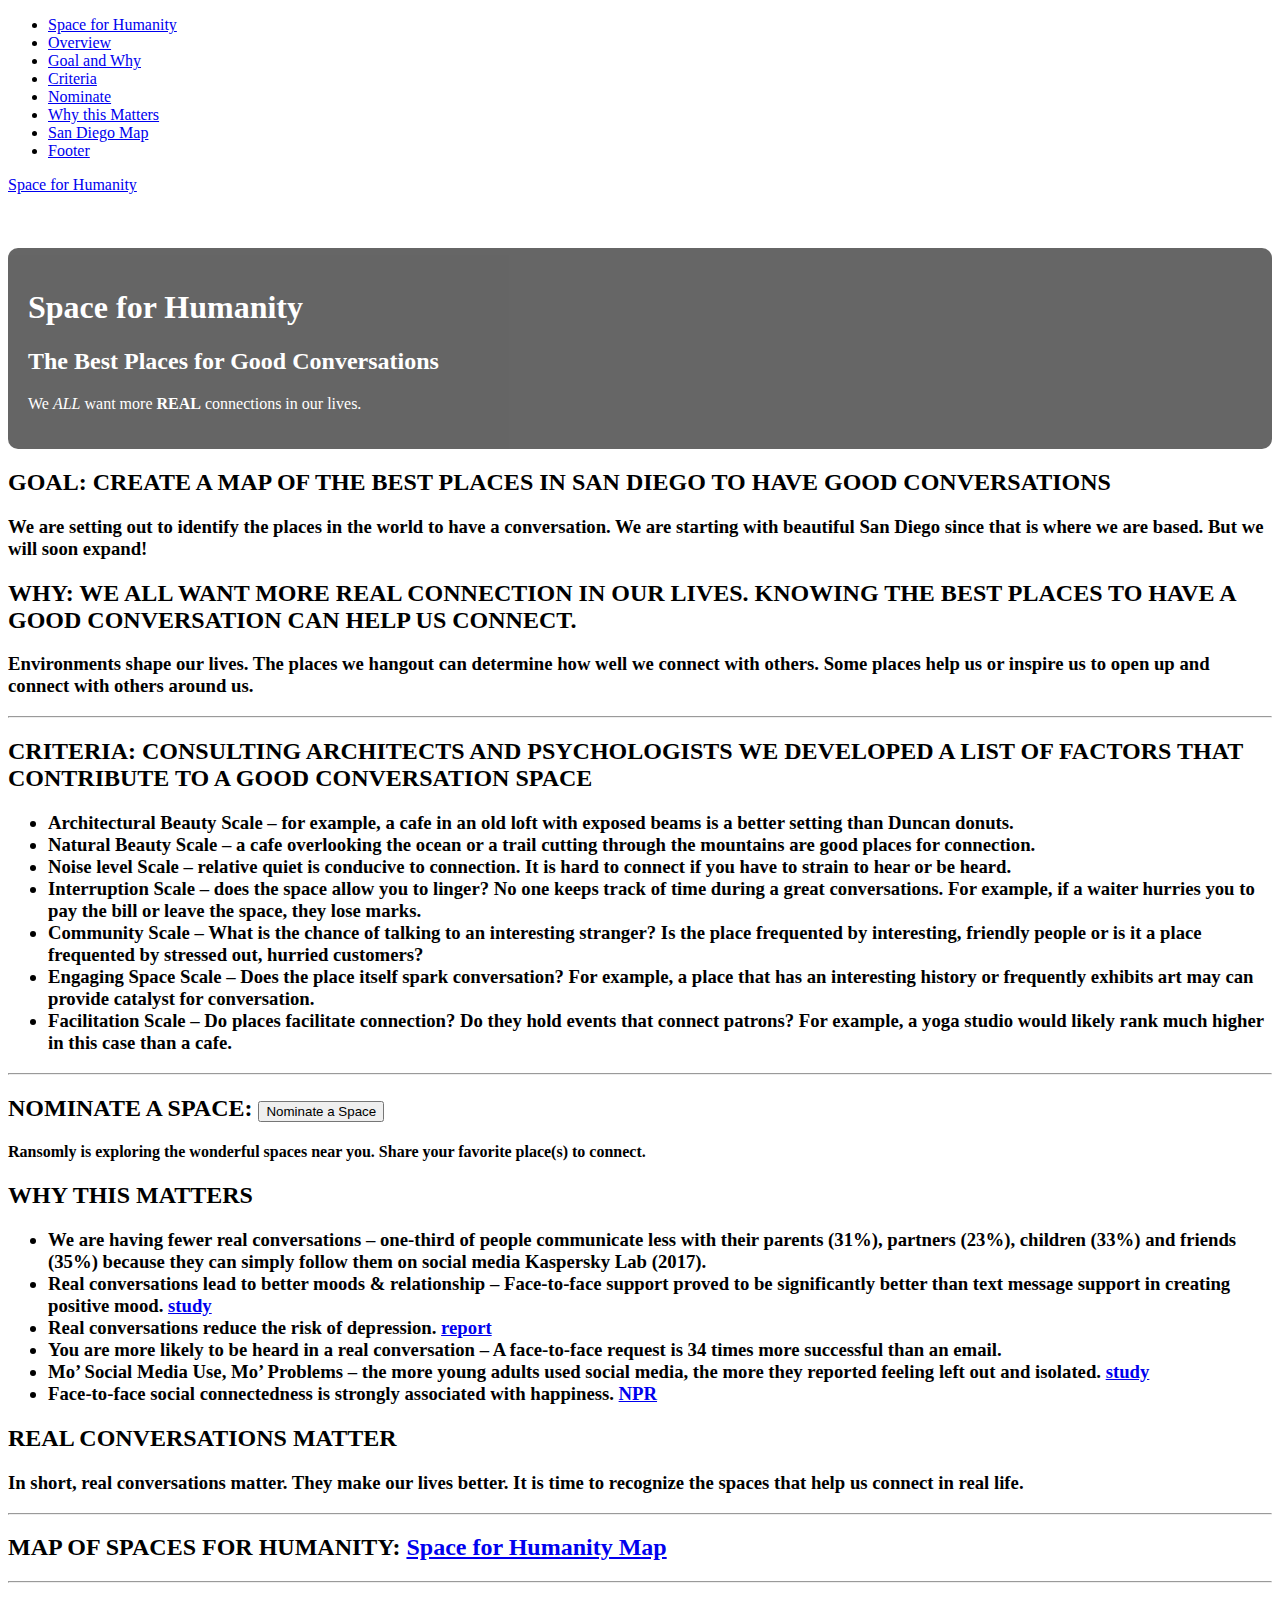
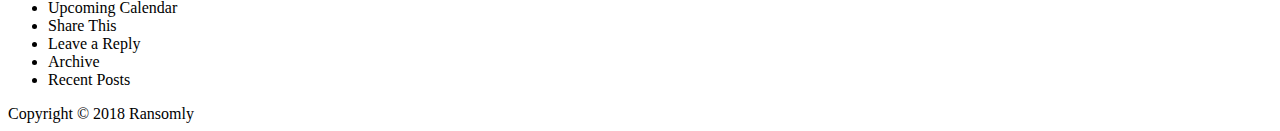
==== index.html @ 61efa422 "second commit" ====
<!DOCTYPE html>
<html lang="en">
<head>
    <meta charset="UTF-8">
    <meta name="viewport" content="width=device-width, initial-scale=1.0">
    <meta http-equiv="X-UA-Compatible" content="ie=edge">
    <link rel="stylesheet" href="https://stackpath.bootstrapcdn.com/bootstrap/4.1.3/css/bootstrap.min.css" integrity="sha384-MCw98/SFnGE8fJT3GXwEOngsV7Zt27NXFoaoApmYm81iuXoPkFOJwJ8ERdknLPMO" crossorigin="anonymous">
    <link rel="stylesheet" href="https://use.fontawesome.com/releases/v5.2.0/css/all.css" integrity="sha384-hWVjflwFxL6sNzntih27bfxkr27PmbbK/iSvJ+a4+0owXq79v+lsFkW54bOGbiDQ" crossorigin="anonymous">
    <link rel="shortcut icon" type="image/x-icon" href="/favicon.ico">
    <link rel="stylesheet" href="css/style.css">
    <title>Welcome to Space for Humanity</title>
    <style>
        .background-header{
            background:black;
            border-radius: 10px;
            padding:20px;
            /* border:red solid thin; */
            opacity:.6;
        }
        .background-header h1, .background-header p, .background-header h2{
            color:white;
        }
    </style>
</head>
<body>
    <!-- Showcase & Nav (include Ransomly link, recent posts, and meta -->
    <div id="showcase">
        <header>
                <nav class='cf'>
                        <ul class='cf'>
                            <li class="hide-on-small"> 
                                <a href="#showcase">Space for Humanity</a>
                            </li>
                          <li>
                            <a href='#showcase'>Overview</a>
                          </li>
                          <li>
                            <a href='#goal-and-why'>Goal and Why</a>
                          </li>
                          <li>
                            <a href='#criteria'>Criteria</a>
                          </li>
                        <li>
                            <a href='#nominate'>Nominate</a>
                        </li>
                        <li>
                            <a href='#why-this-matters'>Why this Matters</a>
                        </li>
                        <li>
                            <a href='#san-diego-map'>San Diego Map</a>
                        </li>
                        <li>
                            <a href='#footer'>Footer</a>
                        </li>
                        </ul>
                        <a href='#' id='openup'>Space for Humanity</a>
                      </nav>
        </header>
        <br>
        <br>
        <br>
        <div class="container">
            <div class="row">
                <div class="col-sm-12 col-md-4"></div>
                <div class="col-sm-12 col-md-4"></div>
                <div class="col-sm-12 col-md-4"></div>
            </div>
            <div class="row">
                    <div class="col-md-6"></div>
                    <div class="col-md-6"></div>
                </div>
        </div>
        <div class="section-main container">
            <div class="row">  
                <div class="col-sm-12 col-md-8 offset-md-2  background-header">
                <h1>Space for Humanity</h1>
                <h2>The Best Places for Good Conversations</h2>
                <p class="lead hide-on-small">We <em>ALL</em> want more <strong>REAL</strong> connections in our lives.</p>
                </div>
            </div> 

        </div>
    </div>
    <!-- Goal & Why Section -->
    <section id="overview" class="section">
        <div class="container">
            <h2 class="section-head">
                <i class="far fa-comments"></i> GOAL: CREATE A MAP OF THE BEST PLACES IN SAN DIEGO TO HAVE GOOD CONVERSATIONS
            </h2>
            <h3>
                We are setting out to identify the places in the world to have a conversation.  We are starting with beautiful San Diego since that is where we are based.  But we will soon expand!
            </h3>
            <h2>
                WHY: WE ALL WANT MORE REAL CONNECTION IN OUR LIVES.  KNOWING THE BEST PLACES TO HAVE A GOOD CONVERSATION CAN HELP US CONNECT.  
            </h2>
            <h3>
                Environments shape our lives.  The places we hangout can determine how well we connect with others.  Some places help us or inspire us to open up and connect with others around us. 
            </h3>
            <hr>
        </div>
    </section>
    <!-- Criteria Section -->
    <section id="overview" class="section">
            <div class="container">
                <h2 class="section-head">
                        <i class="far fa-star"></i> CRITERIA: CONSULTING ARCHITECTS AND PSYCHOLOGISTS WE DEVELOPED A LIST OF FACTORS THAT CONTRIBUTE TO A GOOD CONVERSATION SPACE
                </h2>
                <h3>
                    <div class="list">
                    <ul>
                        <li>Architectural Beauty Scale – for example, a cafe in an old loft with exposed beams is a better setting than Duncan donuts.</li>
                        <li>Natural Beauty Scale – a cafe overlooking the ocean or a trail cutting through the mountains are good places for connection.</li>
                        <li>Noise level Scale – relative quiet is conducive to connection.  It is hard to connect if you have to strain to hear or be heard.</li>
                        <li>Interruption Scale – does the space allow you to linger? No one keeps track of time during a great conversations.  For example, if a waiter hurries you to pay the bill or leave the space, they lose marks.</li>
                        <li>Community Scale – What is the chance of talking to an interesting stranger?  Is the place frequented by interesting, friendly people or is it a place frequented by stressed out, hurried customers?</li>
                        <li>Engaging Space Scale –  Does the place itself spark conversation?  For example, a place that has an interesting history or frequently exhibits art may can provide catalyst for conversation.</li>
                        <li>Facilitation Scale – Do places facilitate connection?   Do they hold events that connect patrons?   For example, a yoga studio would likely rank much higher in this case than a cafe.</li>
                    </ul>
                </div>
                </h3>
                <hr>
    <!-- Nominate Section -->
    <section id="overview" class="section">
            <div >
                <h2 class="section-head">
                        <i class="fas fa-store"></i> NOMINATE A SPACE: 
                        <!-- <a href="https://docs.google.com/forms/d/e/1FAIpQLSeEDplqDezcu3C4p3XhBPy1XJU1OAi_MPbkxXg2kJm1nL4Y4Q/viewform?usp=pp_url" class="btn btn-primary">Nominate a Space</a> -->
                        <button onclick="location.href='https://docs.google.com/forms/d/e/1FAIpQLSeEDplqDezcu3C4p3XhBPy1XJU1OAi_MPbkxXg2kJm1nL4Y4Q/viewform?usp=pp_url'" type="button">Nominate a Space</button>
                        <h4 class="text-light">Ransomly is exploring the wonderful spaces near you.  Share your favorite place(s) to connect.</h4>
                </h2>
    <!-- Why this Matters Section -->
       <!-- <section id="matters" class="section">
            <div class="container"> -->
                    <div class="row">
                            <div class="col-md-6" id="mattersLeft">

                            </div>
                            <div class="col-md-6">
                                    <h2 class="section-head">
                                            <i class="fas fa-exclamation-triangle"></i> WHY THIS MATTERS
                                        </h2>
                                        <h3>
                                            <div class="list">
                                            <ul>
                                                <li>We are having fewer real conversations – one-third of people communicate less with their parents (31%), partners (23%), children (33%) and friends (35%) because they can simply follow them on social media Kaspersky Lab (2017).</li>
                                                <li>Real conversations lead to better moods & relationship – Face-to-face support proved to be significantly better than text message support in creating positive mood.
                                                <a href="http://www.spsp.org/news-center/press-releases/technology-and-in-person-communications">study</a>
                                                </li>
                                                <li>Real conversations reduce the risk of depression.
                                                <a href="https://www.psychologytoday.com/us/blog/the-athletes-way/201510/face-face-social-contact-reduces-risk-depression">report</a>
                                                </li>
                                                <li>You are more likely to be heard in a real conversation  – A face-to-face request is 34 times more successful than an email.</li>
                                                <li>Mo’ Social Media Use, Mo’ Problems – the more young adults used social media, the more they reported feeling left out and isolated.
                                                <a href="https://www.ajpmonline.org/article/S0749-3797(17)30016-8/fulltext">study</a>
                                                </li>
                                                <li>Face-to-face social connectedness is strongly associated with happiness.
                                                <a href="https://www.npr.org/sections/health-shots/2017/03/06/518362255/feeling-lonely-too-much-time-on-social-media-may-be-why">NPR</a>
                                                </li>
                                            </ul>
                                        </div>
                                        </h3>
                                        <h2>REAL CONVERSATIONS MATTER</h2>
                                        <h3>
                                            In short, real conversations matter.  They make our lives better.  It is time to recognize the spaces that help us connect in real life.
                                        </h3>
                                    </div>
                                    <hr>
                            <!-- </div>
                    </div> -->
               
               
                    
    <!-- San Diego Map Section -->
    <section id="overview" class="section">
            <div class="container">
                <h2 class="section-head">
                <i class="fas fa-map-marker-alt"></i> MAP OF SPACES FOR HUMANITY:
                <a href="https://www.google.com/maps/d/u/0/viewer?mid=1ZK6Kcl95Y3SgK6BQNxgUVVPr0IpzNddo&hl=en&ll=36.92131054476035%2C-95.58283059999997&z=4">Space for Humanity Map</a>
                </h2>
                <hr>
    <!-- Footer (incl. links: Share This, Leave a Reply, Archive -->
    <footer>
        <div class="container">
            <div class="footer-cols">
                <ul>
                    <li>Upcoming Calendar</li>
                    <li>Share This</li>
                    <li>Leave a Reply</li>
                    <li>Archive</li>
                    <li>Recent Posts</li>
                </ul>
            </div>
        </div>
        <div class="footer-bottom text-center">
            Copyright &copy; 2018 Ransomly
        </div>
    </footer>
    <script
  src="http://code.jquery.com/jquery-3.3.1.min.js"
  integrity="sha256-FgpCb/KJQlLNfOu91ta32o/NMZxltwRo8QtmkMRdAu8="
  crossorigin="anonymous"></script>
    <script src="js/main.js"></script>
</body>
</html>
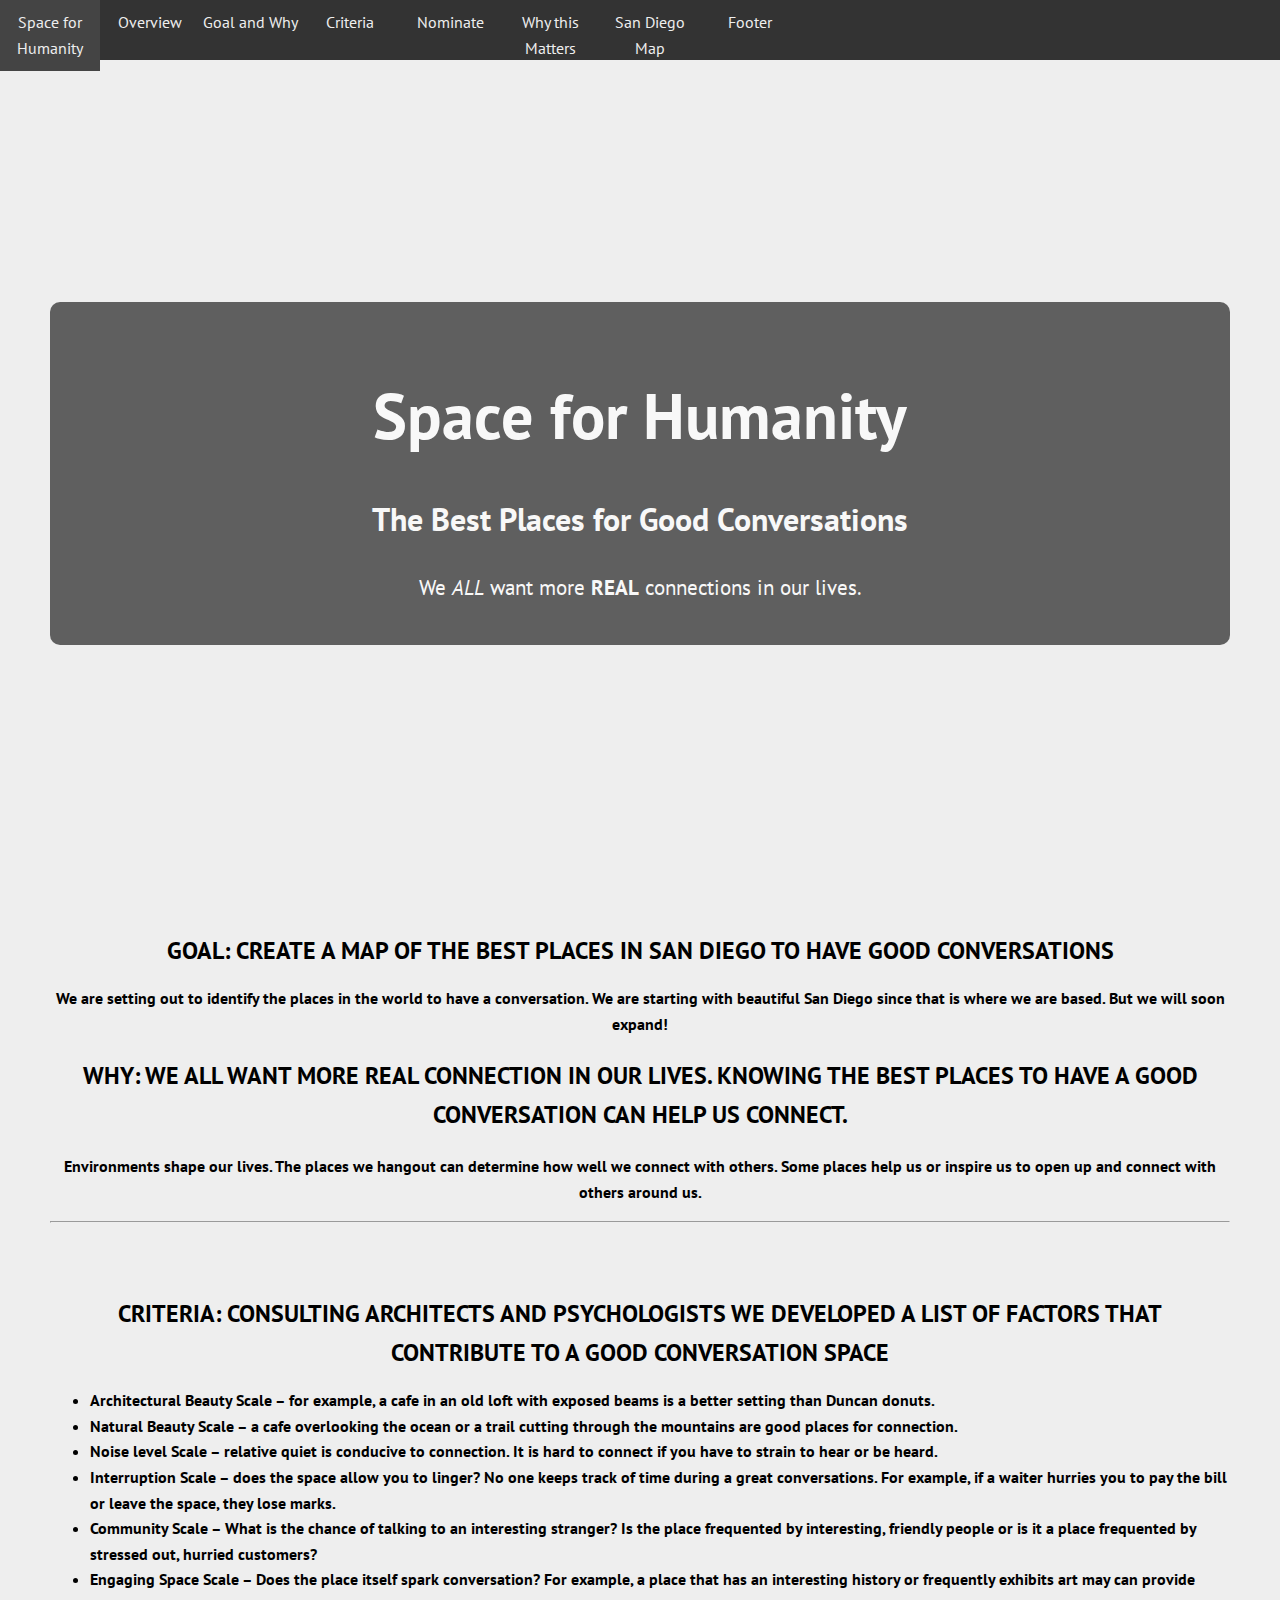
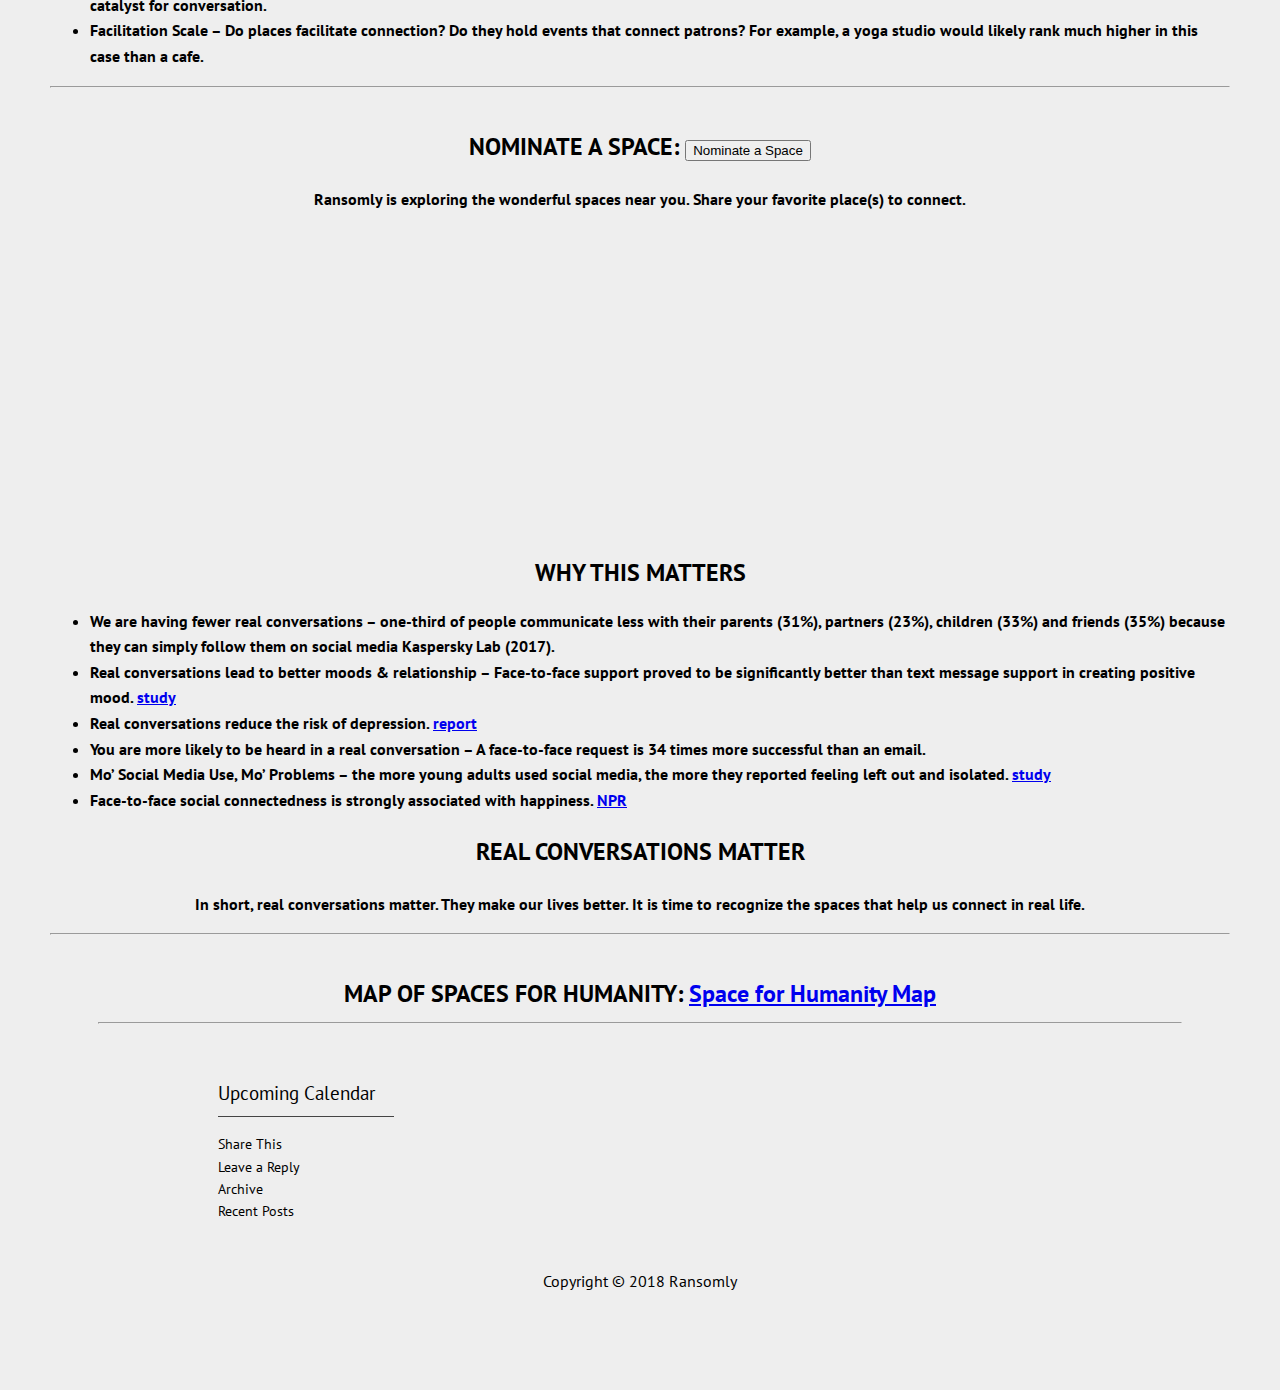
==== commit da40062c: "fourth commit" ====
--- a/index.html
+++ b/index.html
@@ -7,7 +7,7 @@
     <link rel="stylesheet" href="https://stackpath.bootstrapcdn.com/bootstrap/4.1.3/css/bootstrap.min.css" integrity="sha384-MCw98/SFnGE8fJT3GXwEOngsV7Zt27NXFoaoApmYm81iuXoPkFOJwJ8ERdknLPMO" crossorigin="anonymous">
     <link rel="stylesheet" href="https://use.fontawesome.com/releases/v5.2.0/css/all.css" integrity="sha384-hWVjflwFxL6sNzntih27bfxkr27PmbbK/iSvJ+a4+0owXq79v+lsFkW54bOGbiDQ" crossorigin="anonymous">
     <link rel="shortcut icon" type="image/x-icon" href="/favicon.ico">
-    <link rel="stylesheet" href="css/style.css">
+    <link rel="stylesheet" href="CSS/style.css">
     <title>Welcome to Space for Humanity</title>
     <style>
         .background-header{
@@ -196,9 +196,9 @@
         </div>
     </footer>
     <script
-  src="http://code.jquery.com/jquery-3.3.1.min.js"
+  src="https://code.jquery.com/jquery-3.3.1.min.js"
   integrity="sha256-FgpCb/KJQlLNfOu91ta32o/NMZxltwRo8QtmkMRdAu8="
   crossorigin="anonymous"></script>
-    <script src="js/main.js"></script>
+    <script src="JS/main.js"></script>
 </body>
 </html>--- a/CSS/style.css
+++ b/CSS/style.css
@@ -0,0 +1,248 @@
+@import url('https://fonts.googleapis.com/css?family=PT+Sans');
+
+/* CSS Variables */
+:root {
+    --primary-color: #b90415;
+}
+
+body {
+    font-family: 'PT Sans', sans-serif;
+    background-color: #eee;
+    margin: 0;
+    color: black;
+    line-height: 1.6;
+  }
+
+  /* List */
+
+  .list {
+      text-align: left;
+  }
+
+  /* Section */
+
+    .section {
+        padding: 2rem 0;
+    }
+
+    .section-head {
+        font-size: 1.5rem;
+        margin: 0;
+    }
+
+    .section h3 {
+        font-size: 1rem;
+    }
+
+    /* section#matters {
+        background: url(../img/busyCellphone.jpg) no-repeat bottom/cover;
+        padding: 10rem 0;
+        background-blend-mode: lighten;
+          } */
+
+          #mattersLeft {
+            background: url(../img/busyCellphone.jpg) no-repeat bottom/cover;
+            padding: 10rem 0;
+            background-blend-mode: lighten;
+              }     
+    
+    /* Button */
+
+    .btn {
+        padding: 1rem;
+        color: #fff;
+        display: inline-block;
+    }
+
+    .btn-primary {
+        background: var(--primary-color);
+    }
+
+  /* Showcase */
+  #showcase {
+      margin: 0;
+      padding: 0;
+      background: url('../img/coffeeCouple.jpg') no-repeat center/cover;
+      width: 100%;
+      height: 100vh;
+      position: relative;
+      overflow-y: hidden;
+      background-blend-mode: lighten;
+  }
+  
+  #showcase .container {
+      margin-top: 25vh;
+  }
+
+  #showcase h1{
+      font-size: 4rem;
+      margin-bottom: 0;
+  }
+  
+  #showcase h2 {
+      font-size: 2rem;
+  }
+
+  /* Footer */
+
+  footer .footer-cols {
+      display: grid;
+      grid-gap: 20px;
+      grid-template-columns: repeat(4, 1fr);
+      padding: 2rem;
+      text-align: left;
+      font-size: 14px;
+  }
+
+  footer .footer-cols ul {
+      list-style: none;
+  }
+
+  footer .footer-cols ul li:first-child {
+      font-size: 1.2rem;
+      padding-bottom: 0.5rem;
+      border-bottom: #444 solid 1px;
+      margin-bottom: 1rem;
+  }
+  /* Utility Classe */
+
+  .container {
+      max-width: 1180px;
+      text-align: center;
+      margin: 0 auto;
+      padding: 0 3rem;
+  }
+
+  .lead {
+      font-size: 1.3rem;
+  }
+
+  .text-center {
+      text-align: center;
+  }
+
+  .mb{
+      margin-bottom: 1rem;
+  }
+
+  .mt {
+      margin-top: 1rem;
+  }
+
+  /* Navigation */
+  nav {
+    height: 60px;
+    width: 120%;
+    background-color: #333;
+    color: #eee;
+    position: fixed;
+  }
+  nav ul {
+    padding: 0;
+    margin: 0;
+  }
+  nav li {
+    display: inline;
+    float: left;
+  }
+  nav a {
+    display: inline-block;
+    width: 100px;
+    text-align: center;
+    text-decoration: none;
+    padding: 10px 0;
+    color: #eee;
+    text-decoration: none;
+  }
+  nav li:hover {
+    background-color: #444;
+  }
+  nav a#openup {
+    display: none;
+  }
+  
+  @media screen and (max-width: 580px) {
+    .hide-on-small {
+        display: none;
+    }
+    
+    #showcase {
+        height: 50vh;
+    }
+
+    #showcase .container {
+        margin-top: 4vh;
+    }
+
+    #showcase h1{
+        font-size: 3rem;
+    }
+
+    #showcase h2{
+        font-size: 1.5rem;
+    }
+
+    nav {
+      height: auto;
+      border-bottom: 0;
+    }
+    nav ul {
+      display: none;
+      height: auto;
+    }
+    nav li {
+      width: 100%;
+      float: left;
+      position: relative;
+    }
+    nav a {
+      text-align: left;
+      width: 100%;
+      text-indent: 25px;
+      background: #333;
+      border-bottom: 1px solid #555;
+    }
+    nav a:hover {
+      background: #444;
+    }
+    nav a#openup:after {
+      content: "|||";
+      transform: rotate(-90deg);
+      -ms-transform: rotate(-90deg);
+      /* IE 9 */
+      -webkit-transform: rotate(-90deg);
+      /* Safari and Chrome */
+      width: 30px;
+      height: 30px;
+      display: inline-block;
+      position: absolute;
+      right: 5px;
+      top: 20px;
+    }
+    nav a#openup {
+      display: block;
+      background-color: #333;
+      width: 100%;
+      position: relative;
+    }
+  }
+  .cf:before, .cf:after {
+    content: "";
+    display: table;
+  }
+  
+  .cf:after {
+    clear: both;
+  }
+  
+  .cf {
+    zoom: 1;
+  }
+
+  @media screen and (max-width: 780px) {
+      .matters {
+          grid-template-columns: 1fr;
+      }
+      footer .footer-cols {
+          display: none;
+      }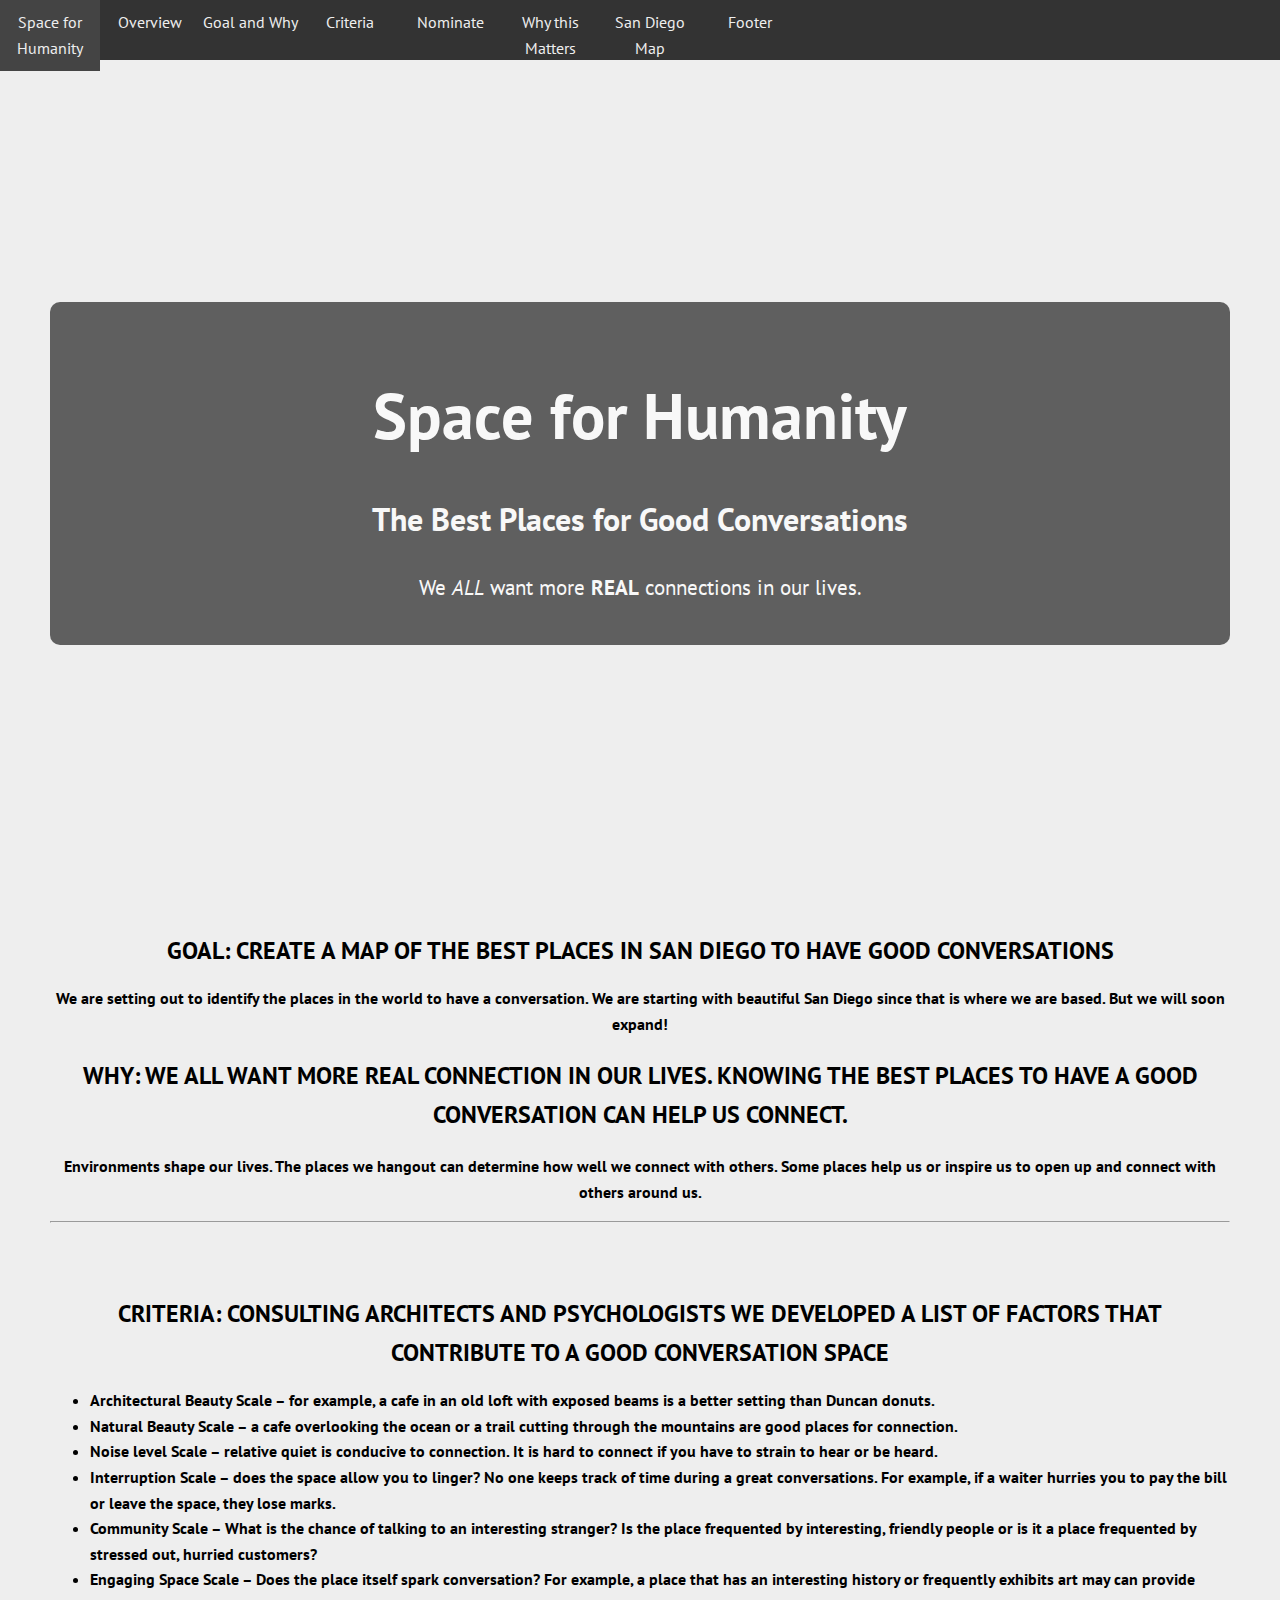
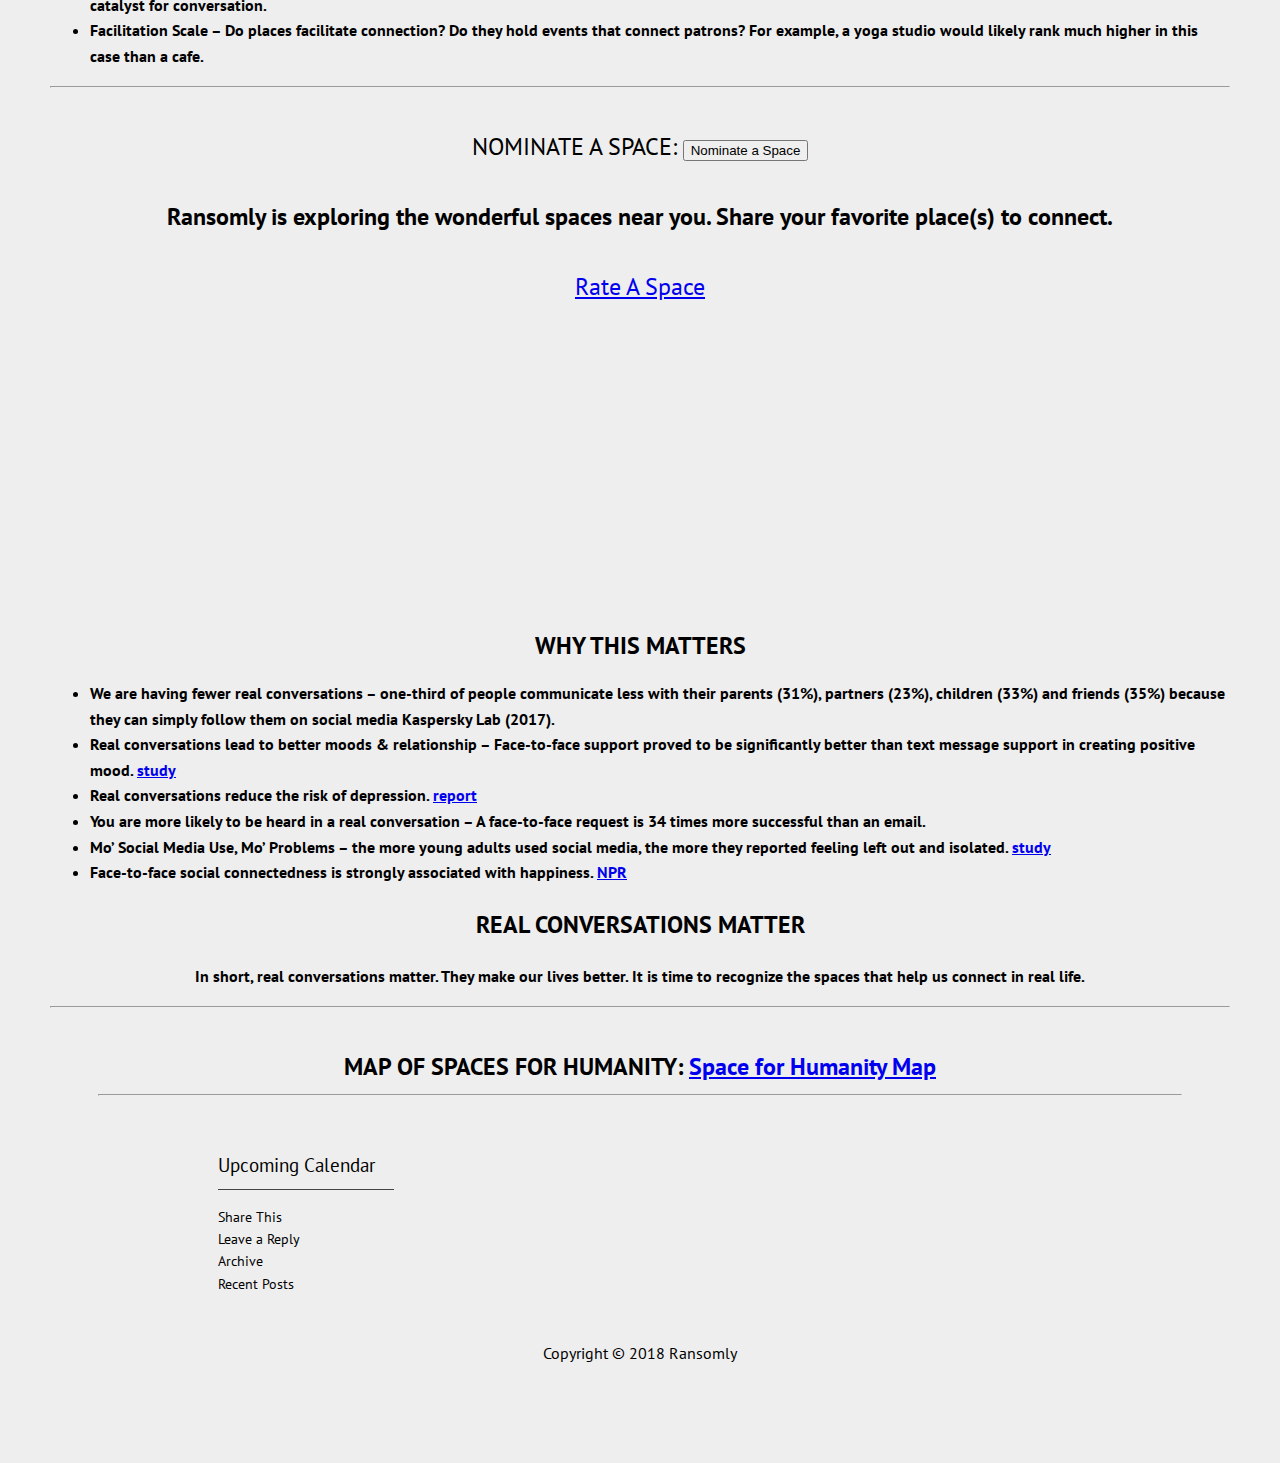
==== commit 315eb850: "commit 5" ====
--- a/index.html
+++ b/index.html
@@ -76,7 +76,9 @@
                 <h1>Space for Humanity</h1>
                 <h2>The Best Places for Good Conversations</h2>
                 <p class="lead hide-on-small">We <em>ALL</em> want more <strong>REAL</strong> connections in our lives.</p>
-                </div>
+                
+            </div>
+               
             </div> 
 
         </div>
@@ -122,12 +124,13 @@
     <!-- Nominate Section -->
     <section id="overview" class="section">
             <div >
-                <h2 class="section-head">
+                <div class="section-head">
                         <i class="fas fa-store"></i> NOMINATE A SPACE: 
                         <!-- <a href="https://docs.google.com/forms/d/e/1FAIpQLSeEDplqDezcu3C4p3XhBPy1XJU1OAi_MPbkxXg2kJm1nL4Y4Q/viewform?usp=pp_url" class="btn btn-primary">Nominate a Space</a> -->
                         <button onclick="location.href='https://docs.google.com/forms/d/e/1FAIpQLSeEDplqDezcu3C4p3XhBPy1XJU1OAi_MPbkxXg2kJm1nL4Y4Q/viewform?usp=pp_url'" type="button">Nominate a Space</button>
                         <h4 class="text-light">Ransomly is exploring the wonderful spaces near you.  Share your favorite place(s) to connect.</h4>
-                </h2>
+                        <a href="./RateForm/rate.html">Rate A Space</a>
+                    </div>
     <!-- Why this Matters Section -->
        <!-- <section id="matters" class="section">
             <div class="container"> -->
